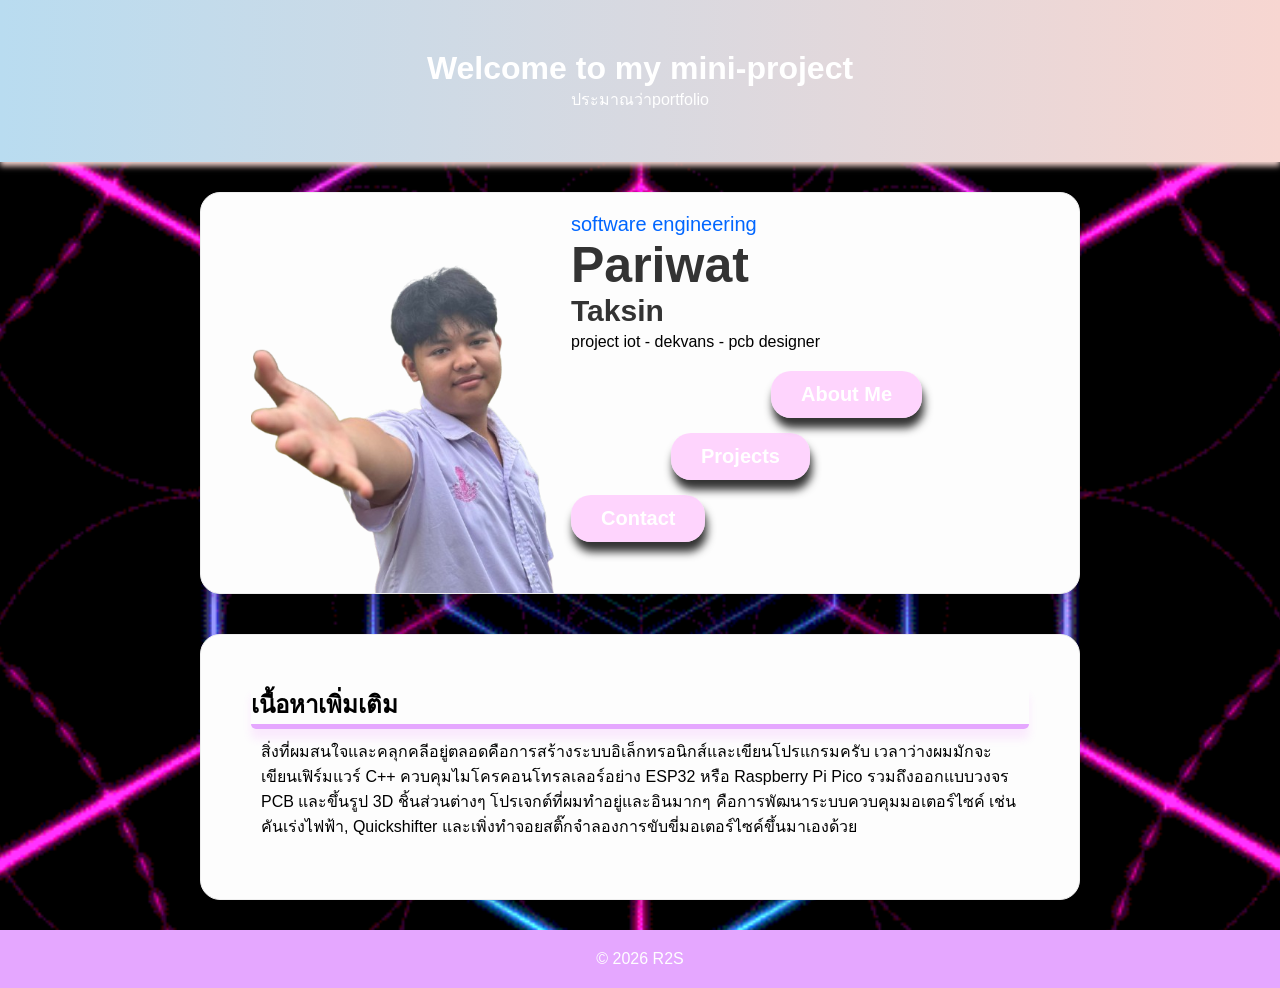
==== index.html @ 00c60445 "first commit" ====
<!DOCTYPE html>
<html lang="en">
<head>
    <meta charset="UTF-8">
    <meta name="viewport" content="width=device-width, initial-scale=1.0">
    <title>mini-project</title>
    <link rel="stylesheet" href="./css/style.css">
</head>

<body>
    
    <header class="header">
        <div>
        <h1>Welcome to my mini-project</h1>
            <p>ประมาณว่าportfolio</p>
        </div>
    </header>

    <div class="container">
        <!-- card 1 (main) -->
        <div class="card">
    <section class="profile-photo">
        <img src="./images/profile.jpg" alt="Profile Photo">
    </section>
    <nav class="nav">
        <!-- แยกชื่อออกมา ใช้แท็ก h2 หรือ h3 แทน -->
        <p class="sakar">software engineering</p>
        <h2 class="name">Pariwat</h2>
        <h2 class="last-name">Taksin</h2>
        <p class="tanad">project iot - dekvans - pcb designer</p>
        
        <ul>
            <li class="nav-item"><a href="about.html">About Me</a></li>
            <li class="nav-item"><a href="projects.html">Projects</a></li>
            <li class="nav-item"><a href="contact.html">Contact</a></li>
        </ul>
    </nav>
</div>
    </div>
<div class="container">
        <!-- card 2 (additional content) -->
        <div class="card2">
            <div class="toppict">
            <h2>เนื้อหาเพิ่มเติม</h2>
            </div>
            <div class="nerhaa">
            <p>สิ่งที่ผมสนใจและคลุกคลีอยู่ตลอดคือการสร้างระบบอิเล็กทรอนิกส์และเขียนโปรแกรมครับ เวลาว่างผมมักจะเขียนเฟิร์มแวร์ C++ ควบคุมไมโครคอนโทรลเลอร์อย่าง ESP32 หรือ Raspberry Pi Pico รวมถึงออกแบบวงจร PCB และขึ้นรูป 3D ชิ้นส่วนต่างๆ
โปรเจกต์ที่ผมทำอยู่และอินมากๆ คือการพัฒนาระบบควบคุมมอเตอร์ไซค์ เช่น คันเร่งไฟฟ้า, Quickshifter และเพิ่งทำจอยสติ๊กจำลองการขับขี่มอเตอร์ไซค์ขึ้นมาเองด้วย</p>
        </div>
</div>
</div>
<footer>
    <p>© 2026 R2S</p>
</footer>

</body>
</html>
---- css/style.css ----
* {
    box-sizing: border-box;
    margin: 0;
    padding: 0;
}

html {
    scroll-behavior: smooth;
}


/* =========================
   BODY
========================= */

body {
    background-image: url('../images/background.gif');
    background-size: cover;
    background-position: center;
    background-repeat: no-repeat;
    background-attachment: scroll;

    font-family: sans-serif;
    overflow-x: hidden;
}


/* =========================
   HEADER
========================= */

.header {
    background: linear-gradient(to right, #B9DCF0, #F7D6D1);
    color: #fff;

    padding: 50px;
    text-align: center;

    box-shadow: 0 4px 6px #F7D6D1;
}


/* =========================
   CONTAINER
========================= */

.container {
    padding: 10px 200px;
    margin-top: 20px;
}


/* =========================
   MAIN CARD
========================= */

.card {
    background-color: #fdfdfd;

    border-radius: 20px;

    display: grid;
    grid-template-columns: 4fr 6fr;

    box-shadow: 2px 10px 8px rgba(0, 0, 0, 0.1);

    border: 1px solid #eeeeee;

    overflow: hidden;
}


/* =========================
   PROFILE
========================= */

.profile-photo {
    display: flex;
    justify-content: center;
    align-items: center;
}

.profile-photo img {
    width: 320px;
    height: 400px;

    object-fit: cover;
    margin-left: 50px;
}


/* =========================
   NAVIGATION AREA
========================= */

.nav {
    padding-top: 20px;
}


/* Software Engineering */

.sakar {
    color: rgb(0, 102, 255);
    font-size: 20px;
}



.name {
    font-size: 50px;
    font-weight: bold;
    color: #333;
}




.last-name {
    font-size: 30px;
    font-weight: bold;

    margin-bottom: 5px;

    color: #333;
}



.tanad {
    margin-bottom: 20px;
}


/* =========================
   NAVIGATION MENU
========================= */

.nav ul {
    display: flex;
    flex-direction: column;

    gap: 15px;
    margin-left: 0;
}


/* Menu Item */

.nav-item {
    background-color: rgba(255, 196, 254, 0.7);
    border-radius: 20px;
    list-style-type: none;
    font-size: 20px;
    box-shadow: 2px 10px 8px#333;
    width: fit-content;
    transition:
        transform 0.3s ease,
        background-color 0.3s ease;
}
/* Menu Link */
.nav-item a {
    display: block;
    padding: 12px 30px;
    color: #fff;
    text-decoration: none;
    font-weight: bold;
}
/* =========================
   MENU HOVER
========================= */
.nav-item:hover {
    transform: translateX(20px);
    background-color: aqua;
}
/* =========================
   MENU POSITION
========================= */
.nav-item:nth-child(1) {
    margin-left: 200px;
}

.nav-item:nth-child(2) {
    margin-left: 100px;
}

.nav-item:nth-child(3) {
    margin-left: 0;
}
/* =========================
   CHANGE PROFILE IMAGE
========================= */
.card:has(.nav-item:nth-child(1):hover)
.profile-photo img {
    content: url('../images/about.png');
}
.card:has(.nav-item:nth-child(2):hover)
.profile-photo img {
    content: url('../images/project.png');
}
.card:has(.nav-item:nth-child(3):hover)
.profile-photo img {
    content: url('../images/contact.png');
}
/* =========================
   SECOND CARD
========================= */
.card2 {
    background-color: #fdfdfd;
    border-radius: 20px;
    padding: 50px;
    margin-bottom: 20px;
    box-shadow: 2px 10px 8px rgba(0, 0, 0, 0.1);
    border: 1px solid #eeeeee;
}

.toppict{
    border-bottom:5px solid #e5a7ff ;
    border-radius: 5px;
    box-shadow: 0px 10px 8px rgba(230, 64, 252, 0.1);
}
.nerhaa{
    margin: 10px;
}
/* =========================
   FOOTER
========================= */

footer {
    background-color: #e5a7ff;

    padding: 20px;

    text-align: center;

    color: #fff;
}

/* =========================
   RESPONSIVE
========================= */
/* Mobile */

@media (max-width: 600px) {

    .header {
        padding: 30px 15px;
    }

    .header h1 {
        font-size: 28px;
    }

    .container {
        padding: 10px 15px;
    }

    .profile-photo img {
        width: 250px;
        height: 320px;
    }

    .name {
        font-size: 40px;
    }

    .last-name {
        font-size: 25px;
    }

    .nav-item:nth-child(1),
    .nav-item:nth-child(2),
    .nav-item:nth-child(3) {
        margin-left: 0;
    }

    .nav ul {
        align-items: center;
    }

    .card2 {
        padding: 25px;
    }

}
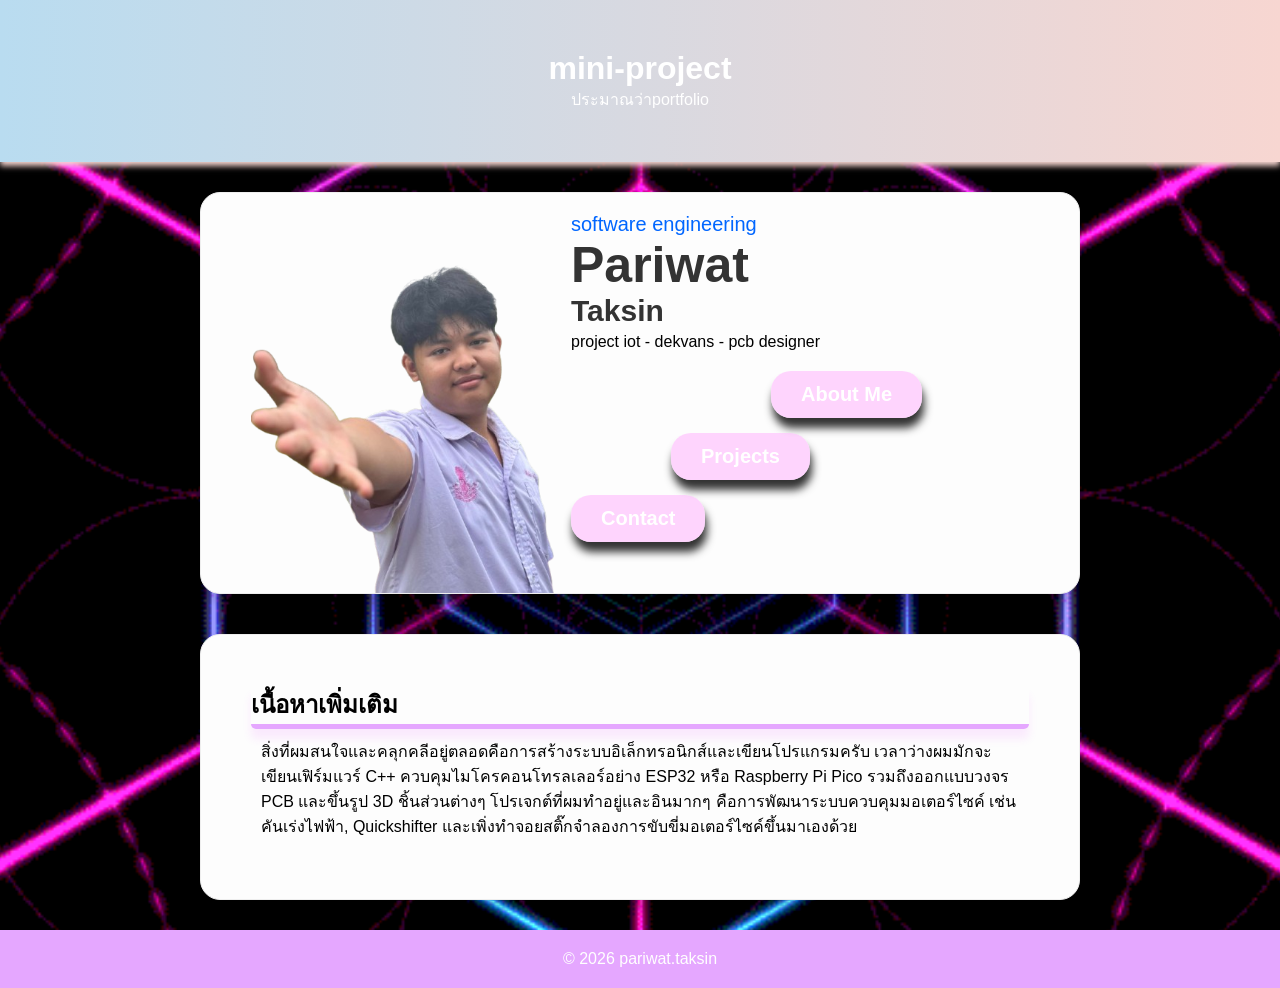
==== commit fb28ab1e: "b" ====
--- a/index.html
+++ b/index.html
@@ -11,7 +11,7 @@
     
     <header class="header">
         <div>
-        <h1>Welcome to my mini-project</h1>
+        <h1>mini-project</h1>
             <p>ประมาณว่าportfolio</p>
         </div>
     </header>
@@ -21,9 +21,9 @@
         <div class="card">
     <section class="profile-photo">
         <img src="./images/profile.jpg" alt="Profile Photo">
+        
     </section>
     <nav class="nav">
-        <!-- แยกชื่อออกมา ใช้แท็ก h2 หรือ h3 แทน -->
         <p class="sakar">software engineering</p>
         <h2 class="name">Pariwat</h2>
         <h2 class="last-name">Taksin</h2>
@@ -38,7 +38,6 @@
 </div>
     </div>
 <div class="container">
-        <!-- card 2 (additional content) -->
         <div class="card2">
             <div class="toppict">
             <h2>เนื้อหาเพิ่มเติม</h2>
@@ -50,7 +49,7 @@
 </div>
 </div>
 <footer>
-    <p>© 2026 R2S</p>
+    <p>© 2026 pariwat.taksin</p>
 </footer>
 
 </body>
--- a/css/style.css
+++ b/css/style.css
@@ -48,6 +48,7 @@
 .container {
     padding: 10px 200px;
     margin-top: 20px;
+    
 }
 
 
